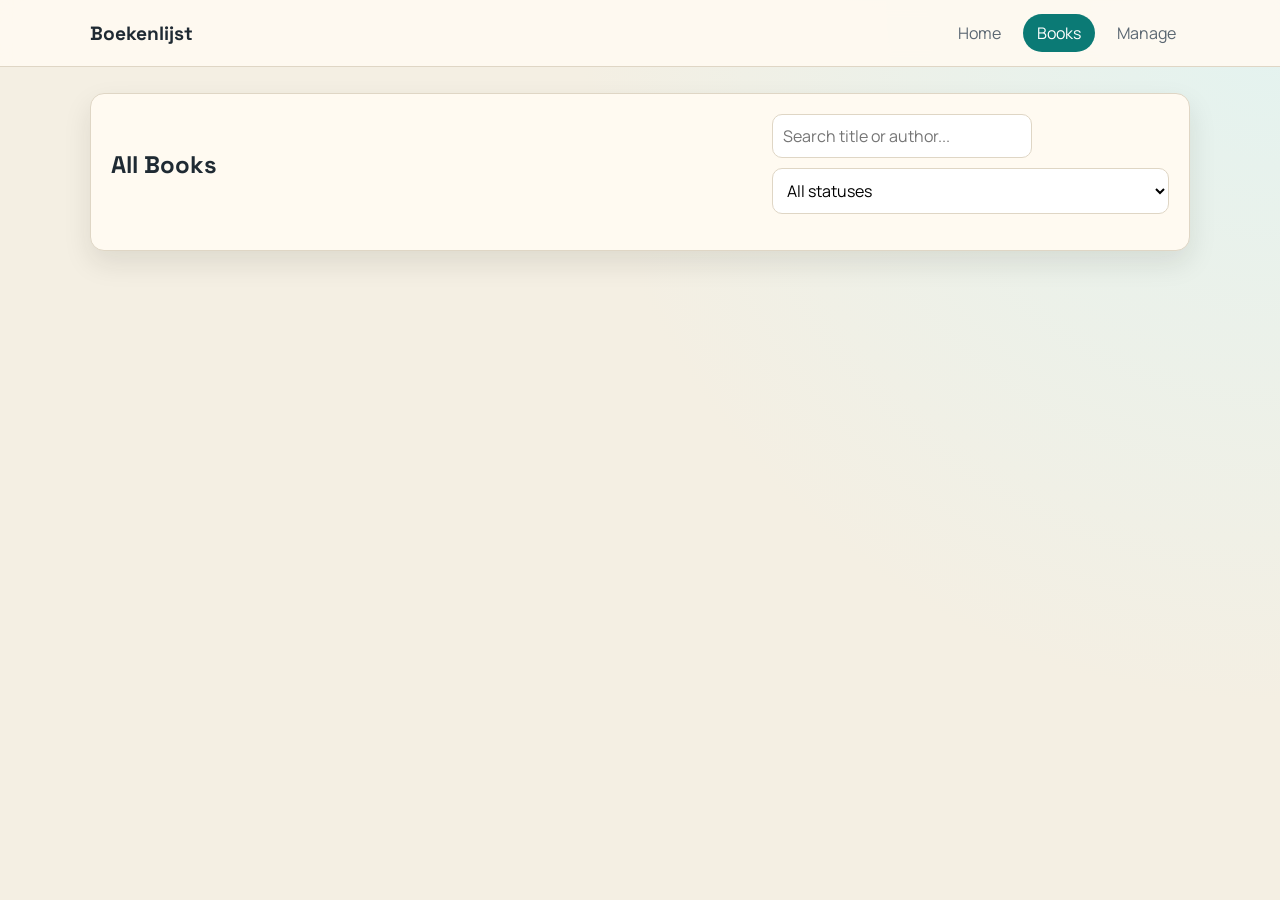
==== Boekenlijst/wwwroot/books.html @ 9b13af99 "implemented basic website" ====
<!doctype html>
<html lang="en">
<head>
  <meta charset="utf-8">
  <meta name="viewport" content="width=device-width, initial-scale=1">
  <title>Boekenlijst | Books</title>
  <link rel="preconnect" href="https://fonts.googleapis.com">
  <link rel="preconnect" href="https://fonts.gstatic.com" crossorigin>
  <link href="https://fonts.googleapis.com/css2?family=Manrope:wght@400;600;700;800&family=Space+Grotesk:wght@500;700&display=swap" rel="stylesheet">
  <link rel="stylesheet" href="styles.css">
</head>
<body>
  <header class="site-header">
    <div class="container nav-wrap">
      <a class="brand" href="/">Boekenlijst</a>
      <nav class="top-nav">
        <a href="/">Home</a>
        <a href="/books.html" class="active">Books</a>
        <a href="/manage.html">Manage</a>
      </nav>
    </div>
  </header>

  <main class="container page-body">
    <section class="panel">
      <div class="panel-header">
        <h1>All Books</h1>
        <div class="filters">
          <input id="search-input" type="search" placeholder="Search title or author...">
          <select id="status-filter">
            <option value="">All statuses</option>
          </select>
        </div>
      </div>
      <div id="books-list" class="book-grid"></div>
    </section>
  </main>

  <script src="app.js"></script>
  <script>
    initBooksPage();
  </script>
</body>
</html>
---- Boekenlijst/wwwroot/styles.css ----
:root {
  --bg: #f4efe3;
  --surface: #fffaf1;
  --surface-2: #fff;
  --ink: #1f2a33;
  --ink-soft: #5b6772;
  --accent: #0b7a75;
  --accent-strong: #084f4b;
  --line: #dfd6c5;
  --danger: #b63a32;
  --radius: 14px;
  --shadow: 0 12px 28px rgba(30, 25, 20, 0.1);
}

* { box-sizing: border-box; }

body {
  margin: 0;
  font-family: Manrope, sans-serif;
  color: var(--ink);
  background: radial-gradient(circle at top right, #e3f3f0 0, rgba(227, 243, 240, 0) 45%), var(--bg);
  min-height: 100vh;
}

.container {
  width: min(1100px, 92vw);
  margin: 0 auto;
}

.site-header {
  position: sticky;
  top: 0;
  background: rgba(255, 250, 241, 0.9);
  border-bottom: 1px solid var(--line);
  backdrop-filter: blur(10px);
  z-index: 20;
}

.nav-wrap {
  display: flex;
  align-items: center;
  justify-content: space-between;
  padding: 14px 0;
}

.brand {
  font-family: "Space Grotesk", sans-serif;
  font-weight: 700;
  text-decoration: none;
  color: var(--ink);
  font-size: 1.2rem;
}

.top-nav {
  display: flex;
  gap: 8px;
}

.top-nav a {
  text-decoration: none;
  color: var(--ink-soft);
  padding: 8px 14px;
  border-radius: 999px;
  transition: all 0.2s ease;
}

.top-nav a.active,
.top-nav a:hover {
  color: var(--surface-2);
  background: var(--accent);
}

.hero-page {
  padding: 40px 0 56px;
  display: grid;
  gap: 22px;
}

.hero-card,
.panel,
.stat-card {
  background: var(--surface);
  border: 1px solid var(--line);
  border-radius: var(--radius);
  box-shadow: var(--shadow);
}

.hero-card {
  padding: 28px;
}

.eyebrow {
  margin: 0;
  color: var(--accent);
  font-weight: 800;
  letter-spacing: 0.06em;
  text-transform: uppercase;
  font-size: 0.82rem;
}

h1, h2, h3 { font-family: "Space Grotesk", sans-serif; }

.hero-card h1 {
  margin: 12px 0;
  font-size: clamp(1.6rem, 3vw, 2.4rem);
}

.hero-copy { margin: 0; color: var(--ink-soft); max-width: 700px; }

.cta-row {
  display: flex;
  gap: 12px;
  margin-top: 20px;
  flex-wrap: wrap;
}

.btn {
  border: none;
  border-radius: 10px;
  padding: 10px 16px;
  text-decoration: none;
  font-weight: 700;
  cursor: pointer;
}

.btn-primary {
  background: var(--accent);
  color: #fff;
}

.btn-primary:hover { background: var(--accent-strong); }

.btn-ghost {
  background: transparent;
  color: var(--ink);
  border: 1px solid var(--line);
}

.btn-danger {
  background: var(--danger);
  color: #fff;
}

.stats-grid {
  display: grid;
  grid-template-columns: repeat(3, minmax(0, 1fr));
  gap: 14px;
}

.stat-card { padding: 20px; }
.stat-card h3 { margin: 0 0 8px; color: var(--ink-soft); font-size: 0.95rem; }
.stat-card p { margin: 0; font-size: 2rem; font-weight: 800; }

.page-body {
  padding: 26px 0 48px;
}

.panel {
  padding: 20px;
  margin-bottom: 20px;
}

.panel-header {
  display: flex;
  align-items: center;
  justify-content: space-between;
  gap: 14px;
  flex-wrap: wrap;
}

.filters {
  display: flex;
  gap: 10px;
  flex-wrap: wrap;
}

input, select {
  width: 100%;
  padding: 10px;
  border-radius: 10px;
  border: 1px solid var(--line);
  font: inherit;
  background: var(--surface-2);
}

#search-input { width: 260px; }

.book-grid {
  margin-top: 16px;
  display: grid;
  grid-template-columns: repeat(auto-fill, minmax(230px, 1fr));
  gap: 12px;
}

.book-card {
  background: var(--surface-2);
  border: 1px solid var(--line);
  border-radius: 12px;
  padding: 14px;
}

.book-title {
  margin: 0 0 6px;
  font-weight: 800;
}

.muted { color: var(--ink-soft); margin: 6px 0; }

.manage-layout {
  display: grid;
  grid-template-columns: 1fr;
  gap: 20px;
}

.book-form {
  display: grid;
  grid-template-columns: repeat(2, minmax(0, 1fr));
  gap: 12px;
}

.book-form label {
  display: grid;
  gap: 6px;
  font-weight: 600;
}

.book-form button {
  grid-column: 1 / -1;
  justify-self: start;
}

.manage-list {
  display: grid;
  gap: 10px;
}

.manage-row {
  display: grid;
  grid-template-columns: 1fr auto auto;
  gap: 10px;
  align-items: center;
  background: var(--surface-2);
  border: 1px solid var(--line);
  border-radius: 10px;
  padding: 10px;
}

@media (max-width: 700px) {
  .stats-grid { grid-template-columns: 1fr; }
  .book-form { grid-template-columns: 1fr; }
  #search-input { width: 100%; }
  .manage-row { grid-template-columns: 1fr; }
}
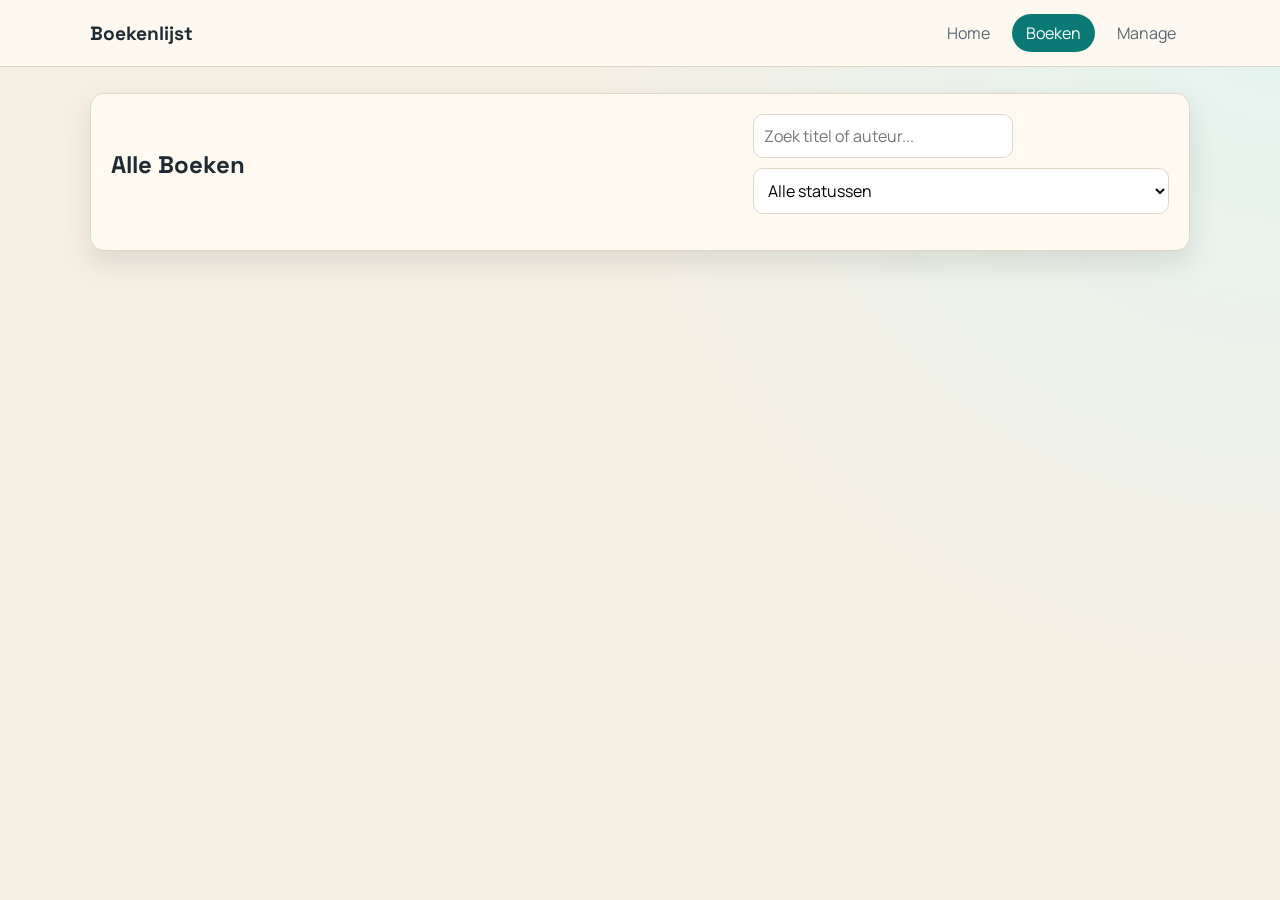
==== commit 7876c675: "Translated to dutch" ====
--- a/Boekenlijst/wwwroot/books.html
+++ b/Boekenlijst/wwwroot/books.html
@@ -15,7 +15,7 @@
       <a class="brand" href="/">Boekenlijst</a>
       <nav class="top-nav">
         <a href="/">Home</a>
-        <a href="/books.html" class="active">Books</a>
+        <a href="/books.html" class="active">Boeken</a>
         <a href="/manage.html">Manage</a>
       </nav>
     </div>
@@ -24,11 +24,11 @@
   <main class="container page-body">
     <section class="panel">
       <div class="panel-header">
-        <h1>All Books</h1>
+        <h1>Alle Boeken</h1>
         <div class="filters">
-          <input id="search-input" type="search" placeholder="Search title or author...">
+          <input id="search-input" type="search" placeholder="Zoek titel of auteur...">
           <select id="status-filter">
-            <option value="">All statuses</option>
+            <option value="">Alle statussen</option>
           </select>
         </div>
       </div>
